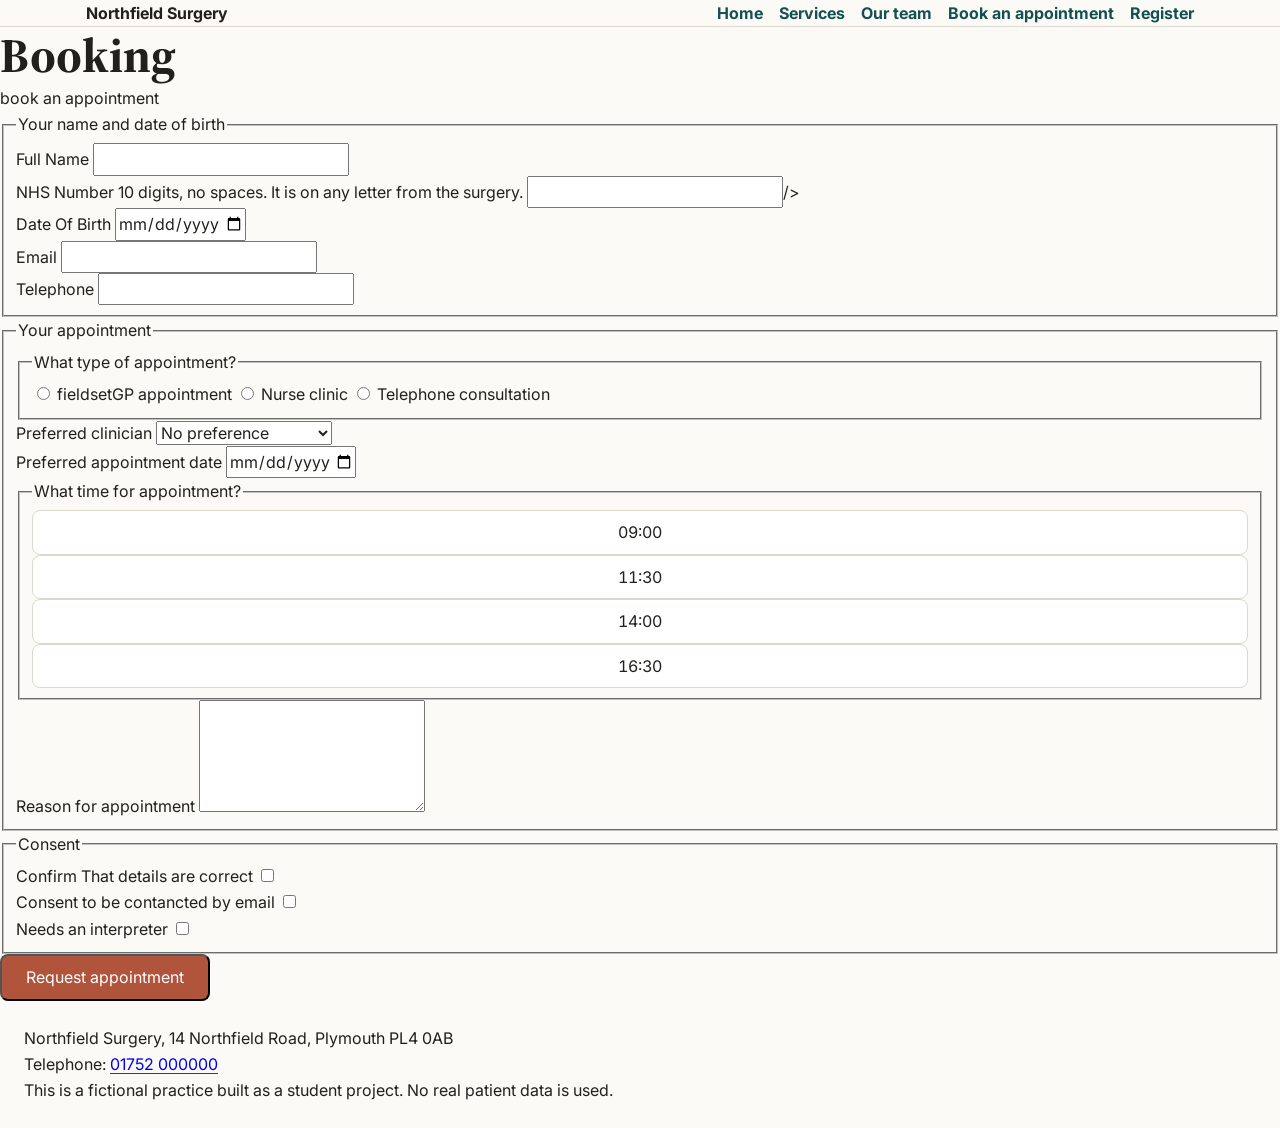
==== src/book.html @ 648a1fc7 "Initial commit" ====
<!doctype html>
<html lang="en">
  <head>
    <meta charset="utf-8" />
    <meta name="viewport" content="width=device-width, initial-scale=1" />
    <link rel="icon" type="image/png" href="assets/img/favicon.png" />
    <link rel="preconnect" href="https://fonts.googleapis.com">
    <link rel="preconnect" href="https://fonts.gstatic.com" crossorigin>
    <link href="https://fonts.googleapis.com/css2?family=Inter:wght@400;600&family=Source+Serif+4:wght@600&display=swap"
      rel="stylesheet">
    <link rel="stylesheet" href="assets/css/style.css">
    <title>Northfield Surgery | Book an appointment online</title>
    <script src="assets/js/app.js" defer></script>
    <script src="assets/js/get_time.js" defer></script>
  </head>
  <body>
    <header>
      <div class="container site-header__inner">
        <p><strong>Northfield Surgery</strong></p>

        <nav>
          <ul>
            <li>
              <a class="nav__link" href="index.html" aria-current="page"
                >Home</a
              >
            </li>
            <li>
              <a class="nav__link" href="services.html" aria-current="page"
                >Services</a
              >
            </li>
            <li>
              <a class="nav__link" href="clinicians.html" aria-current="page"
                >Our team</a
              >
            </li>
            <li>
              <a class="nav__link" href="book.html" aria-current="page"
                >Book an appointment</a
              >
            </li>
            <li>
              <a class="nav__link" href="register.html" aria-current="page"
                >Register</a
              >
            </li>
          </ul>
        </nav>
      </div>
    </header>

    <main>
      <!-- Page content goes here -->
      <h1>Booking</h1>

      <p>book an appointment</p>
      <form action="booking.php" method="post">
        <fieldset>
          <legend>Your name and date of birth</legend>
          <div class="field">
            <label class="field_label" for="name">Full Name</label>
            <input id="name" type="text" required minlength="2"/>
            <p class="field__error" id="full-name-error"></p>
          </div>
          
          <div class="field">
            <label class="field_label" for="nhs">NHS Number</label>
            <span class="field__hint" id="nhs-hint">
              10 digits, no spaces. It is on any letter from the surgery.
            </span>
            <input id="nhs" type="number" maxlength="10" aria-describedby="nhs-hint" required>/>
            <p class="field__error" id="nhs-number-error"></p>
          </div>
          
          <div class="field">
            <label for="dob">Date Of Birth</label>
            <input id="dob" type="date" max="" required/>
            <p class="field__error" id="dob-date-error"></p>
          </div>
          

          <div class="field">
            <label for="email">Email</label>
          <input id="email" type="email" , required />
          <p class="field__error" id="email-error"></p>
        </div>
          

          <div class="field">
          <label for="tel">Telephone</label>
          <input id="tel" type="tel" pattern="[0-9]{10}" required />
          <p class="field__error" id="telephone-number-error"></p>
        </div>
          
        </fieldset>

        <fieldset>
          <legend>Your appointment</legend>

          <div class="field">
            <fieldset>
            <legend>What type of appointment?</legend>

            <input type="radio" id="gp" name="appt_type" value="gp" required/>
            <label for="gp">fieldsetGP appointment</label>

            <input type="radio" id="nurse" name="appt_type" value="nurse" />
            <label for="nurse">Nurse clinic</label>

            <input type="radio" id="phone" name="appt_type" value="phone" />
            <label for="phone">Telephone consultation</label>
          </fieldset>
          <p class="field__error" id="appointment-type-error"></p>
          </div>
          
          
          <div class="field">
          <label for="clinician">Preferred clinician</label>
          <select id="clinician" name="clinician"
            <optgroup label="GRRRRR">
            <option value="">No preference</option>
            </optgroup>
            <optgroup label="GPs">
              <option value="1">Dr Amara Patel</option>
              <option value="2">Dr Tom Whitfield</option>
            </optgroup>
            <optgroup label="Nurses">
              <option value="5">Sister Jane Okafor</option>
            </optgroup>
          </select>
        <p class="field__error" id="clinician-error"></p>
        </div>
       

          <div class="field">
            <label for="preferred-date">Preferred appointment date</label>
          <input id="preferred-date" name="preferred-date" type="date" max="" required/>
          <p class="field__error" id="preferred-date-error"></p>
        </div>
          

          <div class="field">
            <fieldset>
            
            <legend>What time for appointment?</legend>
            
            <div class slots>
            <div class="slot">
              <input type="radio" id="09:00" name="time" value="09:00" required />
              <label class="slot__label" for="09:00">09:00</label>
            </div>

            <div class="slot">
              <input type="radio" id="11:30" name="time" value="11:30" />
              <label class="slot__label" for="11:30">11:30</label>
            </div>

            <div class="slot">
              <input type="radio" id="14:00" name="time" value="14:00" />
              <label class="slot__label" for="14:00">14:00</label>
            </div>

            <div class="slot">
              <input type="radio" id="16:30" name="time" value="16:30" />
              <label class="slot__label" for="16:30">16:30</label>
            </div>
            </div>
            <p class="field__error" id="preferred-time-error"></p>
          </fieldset></div>
          

          <div class="field">
            <label for="reason">Reason for appointment</label>
          <textarea id="reason" name="reason"rows="4"></textarea>
          <p class="field__error" id="reason-error"></p>
          </div>
          

        </fieldset>

        <fieldset>
          <legend>Consent</legend>
          <div class="field"><label for="confirm">Confirm That details are correct</label>
          <input type="checkbox" id="confirm" name="confirm" required>
          <p class="field__error" id="confirm-error"></p>
          </div>
          

          <div class="field">
            <label for="consent">Consent to be contancted by email</label>
          <input type="checkbox" id="consent" name="consent">
          <p class="field__error" id="consent-error"></p>
          </div>
          

          <div class="field">
            <label for="interpreter">Needs an interpreter</label>
          <input type="checkbox" id="interpreter" name="interpreter">
          <p class="field__error" id="interpreter-error"></p>
          </div>
          
        </fieldset>
         <button type="submit" class="btn btn--accent">
          Request appointment
        </button>

      </form>
    </main>

    <footer>
      <p>Northfield Surgery, 14 Northfield Road, Plymouth PL4 0AB</p>
      <p>Telephone: <a href="tel:01752000000">01752 000000</a></p>
      <p>
        This is a fictional practice built as a student project. No real patient
        data is used.
      </p>
    </footer>
  </body>
</html>
---- src/assets/css/style.css ----
:root {
  /* Colour */
  --brand:        #14504f;
  --brand-dark:   #0d3837;
  --brand-light:  #e7f0ef;
  --accent:       #b0543c;
  --accent-dark:  #8f4330;
 
  --paper:        #fbfaf7;
  --surface:      #ffffff;
  --surface-sunk: #f4f2ed;
  --line:         #ddd8ce;
 
  --ink:          #22201d;
  --ink-soft:     #5e5951;
  --ink-faint:    #8b857b;
 
  /* Type */
  --font-head: "Source Serif 4", Georgia, serif;
  --font-body: Inter, -apple-system, "Segoe UI", Roboto, Arial, sans-serif;
 
  /* A modular scale, ratio 1.25 */
  --text-sm:   0.875rem;
  --text-base: 1rem;
  --text-lg:   1.125rem;
  --text-xl:   1.375rem;
  --text-2xl:  1.75rem;
  --text-3xl:  2.25rem;
  --text-4xl:  3rem;
 
  /* Space - an 8px base */
  --space-1: 0.5rem;
  --space-2: 1rem;
  --space-3: 1.5rem;
  --space-4: 2rem;
  --space-5: 3rem;
  --space-6: 4.5rem;
 
  --radius: 8px;
  --container: 1140px;
}


*,
*::before,
*::after {
  box-sizing: border-box;
}
 
body, h1, h2, h3, h4, p, figure, blockquote, dl, dd {
  margin: 0;
}
 
h1, h2, h3, h4 {
  font-family: "Source Serif 4", Georgia, serif;
  line-height: 1.2;
}
h1 {
    font-size: var(--text-4xl);
}
h2 {
    font-size: var(--text-2xl);
}
h3 {
    font-size: var(--text-xl);
}
h4 {
    font-size: var(--text-lg);
}
p {
    max-width: 68ch;
}

a {
  text-decoration-line: underline;
  text-decoration-color: var(--brand);
  text-underline-offset: 3px;
}

html {
  scroll-padding-top: 5.5rem;
}
 
body {
  background-color: var(--paper);
  color: var(--ink);
  font-family: var(--font-body);
  font-size: var(--text-base);
  line-height: 1.65;
  min-height: 100vh;
}

header {
  background: var(--paper);
  border-bottom: 1px solid var(--line);
  position: sticky;
  top: 0;
  z-index: 50;
}

nav ul {
  list-style: none;
  padding: 0;
  margin: 0;
  display: flex;
  gap: var(--space-2);
}

img, picture, svg {
  max-width: 100%;
  display: block;
  height: auto;
}
 
input, button, textarea, select {
  font: inherit;
  color: inherit;
}
 
:focus-visible {
  outline: 3px solid var(--accent);
  outline-offset: 2px;
}

.visually-hidden {
  position: absolute !important;
  width: 1px;
  height: 1px;
  padding: 0;
  margin: -1px;
  overflow: hidden;
  clip: rect(0, 0, 0, 0);
  white-space: nowrap;
  border: 0;
}

.lead {
    font-size: var(--text-lg);
    color: var(--ink-soft);
}

.container {
  width: 100%;
  max-width: var(--container);
  margin-inline: auto;
  padding-inline: var(--space-2);
}

.container__clinic {
  display: flex;
  justify-content: space-between;
  align-items: center;
}

.avatar {
  display: grid;
  place-items: center;
  border-radius: 50%;
  width: 100px;
  height: 100px;
  background-color: var(--accent);
}

.section { padding-block: var(--space-6); }

.site-header__inner {
  display: flex;
  justify-content: space-between;
  align-items: center;
}

.grid {
  display: grid;
  gap: var(--space-3);
  grid-template-columns: repeat(auto-fit, minmax(var(--col, 260px), 1fr));
}
  nav {
  position: static;
}


.nav__link {
  text-decoration: none;
  color: var(--ink);
}

.nav__link:hover {
  color: var(--brand);
}

.nav__link[aria-current="page"] {
  font-weight: bold;
  color: var(--brand);
}
.btn {
  background-color: var(--brand);
  padding: var(--space-1) var(--space-3);
  border-radius: var(--radius);
  color: #ffffff;
}
.btn:hover{
  color: var(--brand-dark);
}
.btn--accent{
  background-color: var(--accent);
}

@media (min-width: 60em) {
  .hero {
    display: grid;
    grid-template-columns: 7fr 5fr;
    gap: var(--space-5);
  }
}

.card {
  background: var(--surface);
  border: 1px solid var(--line);
  border-radius: var(--radius);
  padding: var(--space-3);

  box-shadow: 2px 7px;
  transition: transform 0.2s ease, box-shadow 0.2s ease;
}

.card__link:hover {
    box-shadow: 6px 21px;
  transform: translateY(-2px);
}

footer {
  padding: var(--space-3);
}

/* The radio is visually hidden but still focusable and
   still announced. Do NOT use display:none - that would
   remove it from the tab order entirely.               */
.slot input {
  position: absolute;
  opacity: 0;
  width: 1px;
  height: 1px;
}
 
.slots {
  display: grid;
  gap: 0.5rem;
  grid-template-columns: repeat(auto-fill, minmax(6rem, 1fr));
}
 
.slot__label {
  display: block;
  text-align: center;
  padding: 0.5rem 0.25rem;
  border: 1px solid var(--line);
  border-radius: var(--radius);
  background: var(--surface);
  font-variant-numeric: tabular-nums;
  cursor: pointer;
  transition: all 0.12s ease;
}
 
/* The + combinator: the label immediately after a checked input */
.slot input:checked + .slot__label {
  background: var(--brand);
  border-color: var(--brand);
  color: white;
  font-weight: 600;
}
 
/* Keyboard focus must still be visible */
.slot input:focus-visible + .slot__label {
  outline: 3px solid var(--accent);
  outline-offset: 2px;
}
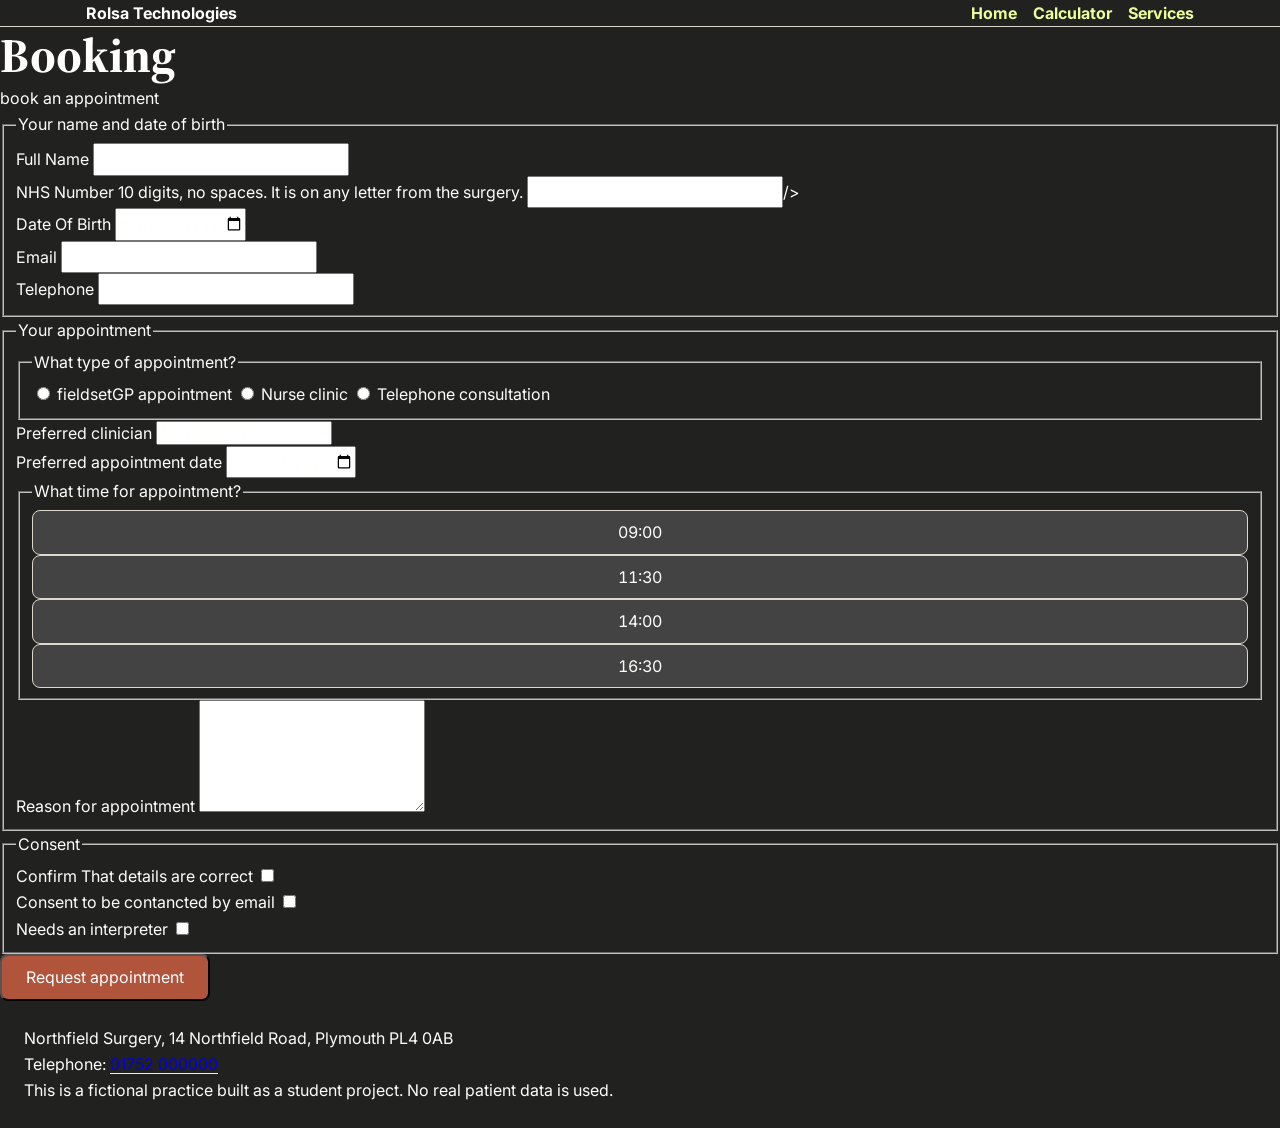
==== commit 0d0fc598: "Changed style to darkmode and other visual changes" ====
--- a/src/book.html
+++ b/src/book.html
@@ -16,7 +16,7 @@
   <body>
     <header>
       <div class="container site-header__inner">
-        <p><strong>Northfield Surgery</strong></p>
+        <p><strong>Rolsa Technologies</strong></p>
 
         <nav>
           <ul>
@@ -26,23 +26,13 @@
               >
             </li>
             <li>
-              <a class="nav__link" href="services.html" aria-current="page"
-                >Services</a
+              <a class="nav__link" href="calculator.html" aria-current="page"
+                >Calculator</a
               >
             </li>
             <li>
-              <a class="nav__link" href="clinicians.html" aria-current="page"
-                >Our team</a
-              >
-            </li>
-            <li>
-              <a class="nav__link" href="book.html" aria-current="page"
-                >Book an appointment</a
-              >
-            </li>
-            <li>
-              <a class="nav__link" href="register.html" aria-current="page"
-                >Register</a
+              <a class="nav__link" href="services.html" aria-current="page"
+                >Services</a
               >
             </li>
           </ul>
--- a/src/assets/css/style.css
+++ b/src/assets/css/style.css
@@ -1,19 +1,19 @@
 :root {
   /* Colour */
-  --brand:        #14504f;
-  --brand-dark:   #0d3837;
+  --brand:        #ebfe9e;
+  --brand-dark:   #d3d7d7;
   --brand-light:  #e7f0ef;
   --accent:       #b0543c;
   --accent-dark:  #8f4330;
  
-  --paper:        #fbfaf7;
-  --surface:      #ffffff;
-  --surface-sunk: #f4f2ed;
+  --paper:        #212120;
+  --surface:      #434343;
+  --surface-sunk: #9f9f9f;
   --line:         #ddd8ce;
  
-  --ink:          #22201d;
-  --ink-soft:     #5e5951;
-  --ink-faint:    #8b857b;
+  --ink:          #fffefc;
+  --ink-soft:     #f9d2f8;
+  --ink-faint:    #fcc2dd;
  
   /* Type */
   --font-head: "Source Serif 4", Georgia, serif;
@@ -115,6 +115,30 @@
 input, button, textarea, select {
   font: inherit;
   color: inherit;
+}
+
+.animation-box {
+    width: 150px;
+    height: 150px;
+    background: linear-gradient(
+        135deg,
+        #9333ea,
+        #06b6d4
+    );
+
+    border-radius: 25px;
+
+    display: grid;
+    place-items: center;
+
+    font-size: 35px;
+    font-weight: bold;
+
+    box-shadow: 0 20px 80px #9333ea55;
+}
+
+button:hover {
+    background: #c4b5fd;
 }
  
 :focus-visible {
@@ -210,8 +234,34 @@
     display: grid;
     grid-template-columns: 7fr 5fr;
     gap: var(--space-5);
+    align-items: center;
   }
 }
+
+.hero-container {
+  display: flex;
+  flex-direction: column;
+  justify-content: center;
+  align-items: center;
+
+  border-color: var(--ink);
+  padding: 35px;
+
+  border-radius: 25px;
+  font-weight: bold;
+
+  box-shadow: 0 8px 8px var(--surface-sunk);
+  margin: 20px;
+  height: 188px;
+}
+
+
+@media (min-width: 60em) {
+  .review-container {
+    display: block;
+  }
+}
+
 
 .card {
   background: var(--surface);
